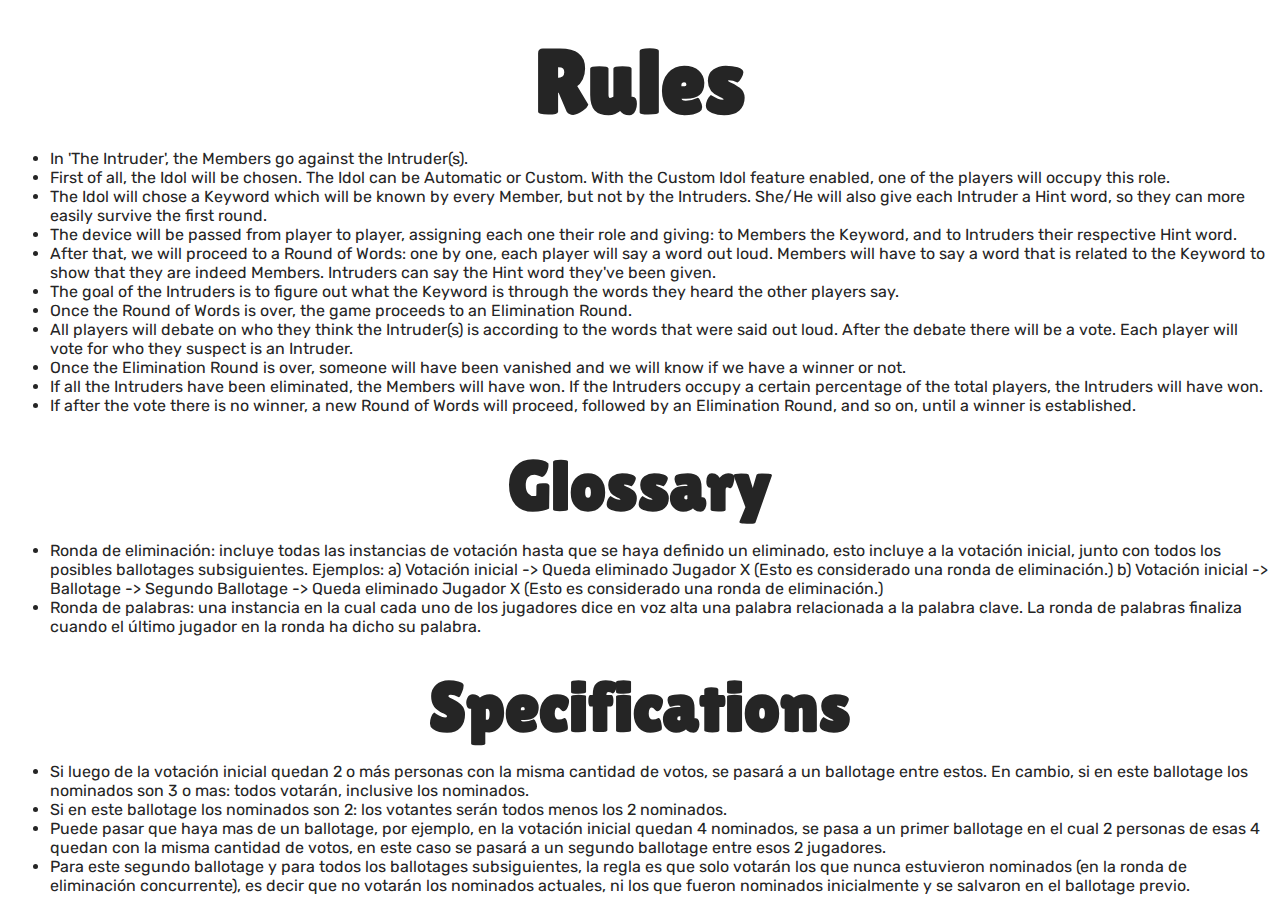
==== about.html @ 50c5b6bf "Added About" ====
<html>
    <head>
        <link rel="stylesheet" href="styles.css">
        <link rel="preconnect" href="https://fonts.googleapis.com">
        <link rel="preconnect" href="https://fonts.gstatic.com" crossorigin>
        <link href="https://fonts.googleapis.com/css2?family=Lilita+One&family=Rubik:wght@300;400&display=swap" rel="stylesheet">
    </head>
    <body class="with-body-margins">
        <div>
            <h1>Rules</h1>
        </div>
        <div class="left-allingment">
            <ul>
                <li>
                    In 'The Intruder', the Members go against the Intruder(s).
                </li>
                <li>
                    First of all, the Idol will be chosen. The Idol can be Automatic or Custom. With the Custom Idol feature enabled, one of the players will occupy this role.
                </li>
                <li>
                    The Idol will chose a Keyword which will be known by every Member, but not by the Intruders. She/He will also give each Intruder a Hint word, so they can more easily survive the first round.
                </li>
                <li>
                    The device will be passed from player to player, assigning each one their role and giving: to Members the Keyword, and to Intruders their respective Hint word.
                </li>
                <li>
                    After that, we will proceed to a Round of Words: one by one, each player will say a word out loud. Members will have to say a word that is related to the Keyword to show that they are indeed Members. Intruders can say the Hint word they've been given.
                </li>
                <li>
                    The goal of the Intruders is to figure out what the Keyword is through the words they heard the other players say.
                </li>
                <li>
                    Once the Round of Words is over, the game proceeds to an Elimination Round.
                </li>
                <li>
                    All players will debate on who they think the Intruder(s) is according to the words that were said out loud. After the debate there will be a vote. Each player will vote for who they suspect is an Intruder.
                </li>
                <li>
                    Once the Elimination Round is over, someone will have been vanished and we will know if we have a winner or not.
                </li>
                <li>
                    If all the Intruders have been eliminated, the Members will have won. If the Intruders occupy a certain percentage of the total players, the Intruders will have won.
                </li>
                <li>
                    If after the vote there is no winner, a new Round of Words will proceed, followed by an Elimination Round, and so on, until a winner is established.
                </li>
            </ul>
        </div>
        <div>
            <h6>Glossary</h6>
        </div>
        <div class="left-allingment">
            <ul>
                <li>
                    Ronda de eliminación: incluye todas las instancias de votación hasta que se haya definido un eliminado, esto incluye a la votación inicial, junto con todos los posibles ballotages subsiguientes. Ejemplos:
                    a) Votación inicial -> Queda eliminado Jugador X (Esto es considerado una ronda de eliminación.)
                    b) Votación inicial -> Ballotage -> Segundo Ballotage -> Queda eliminado Jugador X (Esto es considerado una ronda de eliminación.)
                </li>
                <li>
                    Ronda de palabras: una instancia en la cual cada uno de los jugadores dice en voz alta una palabra relacionada a la palabra clave. La ronda de palabras finaliza cuando el último jugador en la ronda ha dicho su palabra.
                </li>
            </ul>
        </div>
        <div>
            <h6>Specifications</h6>
        </div>
        <div class="left-allingment">
            <ul>
                <li>
                    Si luego de la votación inicial quedan 2 o más personas con la misma cantidad de votos, se pasará a un ballotage entre estos. En cambio, si en este ballotage los nominados son 3 o mas: todos votarán, inclusive los nominados.
                </li>
                <li>
                    Si en este ballotage los nominados son 2: los votantes serán todos menos los 2 nominados. 
                </li>
                <li>
                    Puede pasar que haya mas de un ballotage, por ejemplo, en la votación inicial quedan 4 nominados, se pasa a un primer ballotage en el cual 2 personas de esas 4 quedan con la misma cantidad de votos, en este caso se pasará a un segundo ballotage entre esos 2 jugadores.
                </li>
                <li>
                    Para este segundo ballotage y para todos los ballotages subsiguientes, la regla es que solo votarán los que nunca estuvieron nominados (en la ronda de eliminación concurrente), es decir que no votarán los nominados actuales, ni los que fueron nominados inicialmente y se salvaron en el ballotage previo.
                </li>
            </ul>
        </div>
       
    </body>



    <!-- ¡Hola! Soy Tomas, creador de El Intruso.  Para más información visita:
    www.facebook.com/elintrusopartygame
    
    Si deseas colaborar agregando Palabras Claves divertidas a nuestra librería de Palabras Claves envianos tus ideas a:
    elintrusopartygame@gmail.com
    Tu colaboración es muy agradecida.
    
    Gracias por jugar a El Intruso. -->
---- styles.css ----
body {
    text-align: center;
    font-family: 'Rubik', sans-serif;
    color: #252525;
    margin: 0px;
}

p {
    font-size: 20;
    line-height: 2;
}

h1 {
    font-family: 'Lilita One', cursive;
    font-size: 90;
    margin: 0;
}

h2 {
    font-size: 50;
    margin: 0;
}

h3 {
    font-size: 40;
    margin: 0;
}

h4 {
    font-family: 'Lilita One', cursive;
    font-size: 40;
}

h5 {
    font-size: 30;
    color: #eeeeee;
}

h6 {
    font-family: 'Lilita One', cursive;
    font-size: 70;
    margin: 30px 0 0 0;
}

#logo {
    width: 500px;
}

#hero {
    width: 1100px;
    margin-left: auto;
    margin-right: auto;
    padding: 70px 0 20px 0;
    display: flex;
    justify-content: space-around;
}

#titles {
    padding-top: 130px;
}

#info {
    padding: 40;
    background-color: #eeeeee;
}

#specs {
    display: flex;
    justify-content: space-around;
    padding: 30px 70px 30px 70px;
}

#stores {
    padding-top: 10px;
    padding-bottom: 80px;
    background-color: #6063A7;
    
}

#app-store {
    background:url(Assets/App\ Store.png) no-repeat;
    width: 300px;
    height: 100px;
    border: none;
    margin-right: 20px;
}

#google-play {
    background: url("Assets/Google\ Play.png") no-repeat;
    width: 300px;
    height: 100px;
    border: none;
    margin-left: 20px;
}

/* .bordered {
    border: 5px solid #6063A7;
} */

.left-allingment {
    text-align: start;
}

.with-body-margins {
    margin: 30px 10px 20px 10px;
}
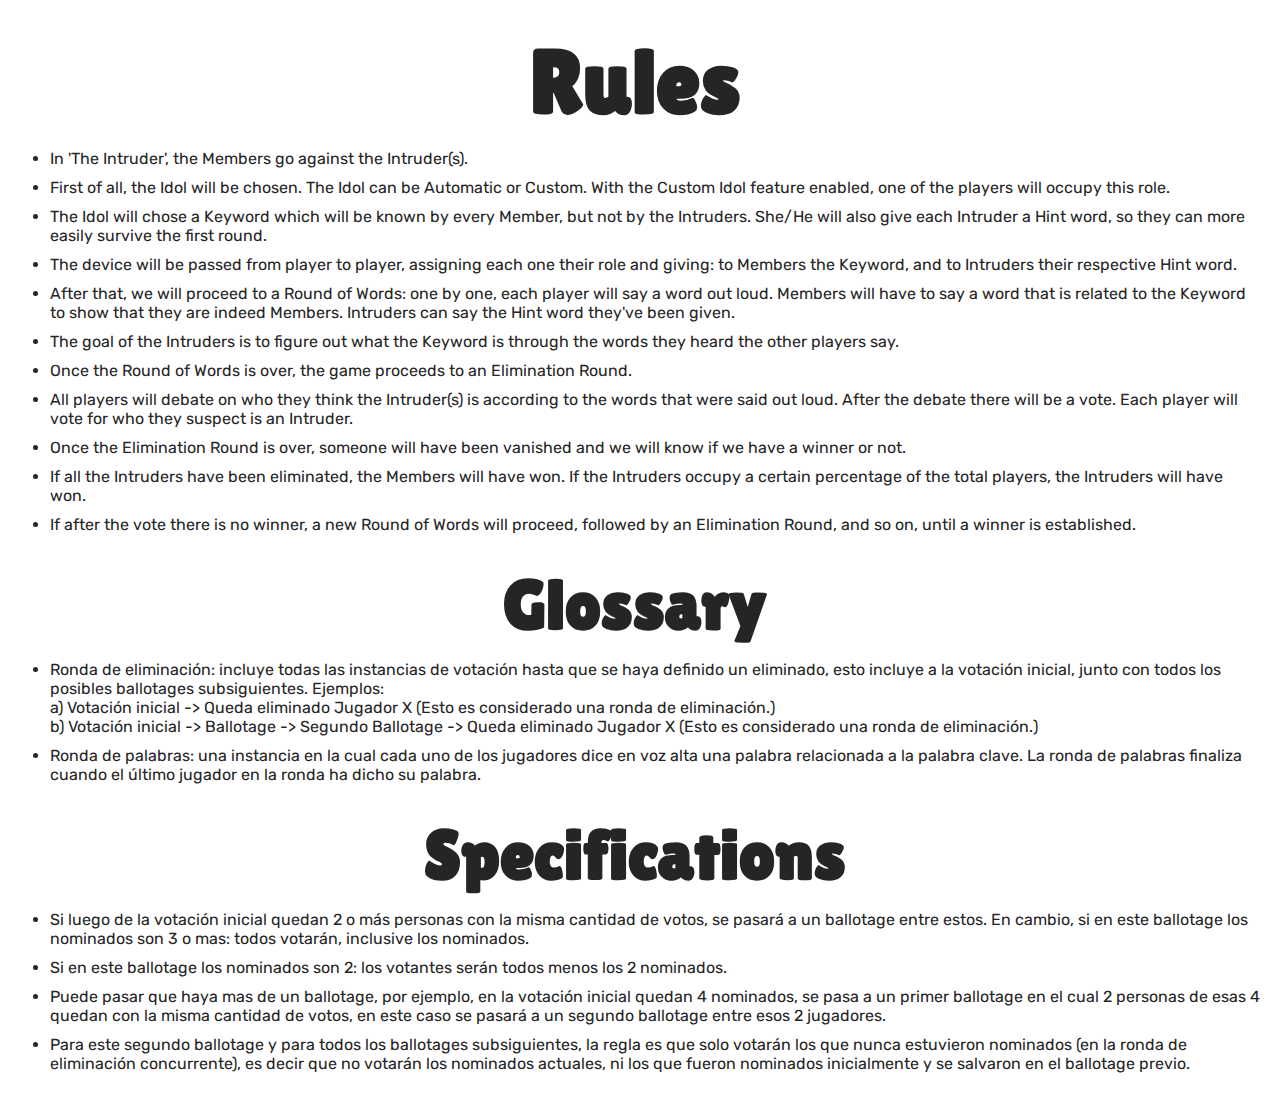
==== commit 8dab20ac: "CSS updates to About" ====
--- a/about.html
+++ b/about.html
@@ -7,7 +7,7 @@
     </head>
     <body class="with-body-margins">
         <div>
-            <h1>Rules</h1>
+            <h1 id="Rules">Rules</h1>
         </div>
         <div class="left-allingment">
             <ul>
@@ -52,8 +52,8 @@
         <div class="left-allingment">
             <ul>
                 <li>
-                    Ronda de eliminación: incluye todas las instancias de votación hasta que se haya definido un eliminado, esto incluye a la votación inicial, junto con todos los posibles ballotages subsiguientes. Ejemplos:
-                    a) Votación inicial -> Queda eliminado Jugador X (Esto es considerado una ronda de eliminación.)
+                    Ronda de eliminación: incluye todas las instancias de votación hasta que se haya definido un eliminado, esto incluye a la votación inicial, junto con todos los posibles ballotages subsiguientes. Ejemplos:<br>
+                    a) Votación inicial -> Queda eliminado Jugador X (Esto es considerado una ronda de eliminación.)<br>
                     b) Votación inicial -> Ballotage -> Segundo Ballotage -> Queda eliminado Jugador X (Esto es considerado una ronda de eliminación.)
                 </li>
                 <li>
@@ -83,6 +83,8 @@
        
     </body>
 
+</html>
+
 
 
     <!-- ¡Hola! Soy Tomas, creador de El Intruso. --- a/styles.css
+++ b/styles.css
@@ -1,3 +1,19 @@
+
+
+/* 
+display:
+flex, inline, block
+
+flex-direction (changing this swaps the axises):
+row, column
+
+justify-content (horizontal-axis):
+start, center, end, space-around, space-evenly, space-between
+
+allign-items (vertical-axis):
+start, center, end 
+*/
+
 body {
     text-align: center;
     font-family: 'Rubik', sans-serif;
@@ -5,35 +21,26 @@
     margin: 0px;
 }
 
-p {
-    font-size: 20;
-    line-height: 2;
+
+a {
+    color: #ffffff;
+    margin: 0 10px;
 }
 
-h1 {
-    font-family: 'Lilita One', cursive;
-    font-size: 90;
-    margin: 0;
+li {
+    margin: 10px 0;
 }
 
-h2 {
-    font-size: 50;
-    margin: 0;
+a:visited {
+    color: #ffffff;
 }
 
-h3 {
-    font-size: 40;
-    margin: 0;
+a:hover {
+    color: #ffffff;
 }
 
-h4 {
-    font-family: 'Lilita One', cursive;
-    font-size: 40;
-}
-
-h5 {
-    font-size: 30;
-    color: #eeeeee;
+a:active {
+    color: #ffffff;
 }
 
 h6 {
@@ -42,39 +49,73 @@
     margin: 30px 0 0 0;
 }
 
-#logo {
-    width: 500px;
-}
-
 #hero {
     width: 1100px;
     margin-left: auto;
     margin-right: auto;
     padding: 70px 0 20px 0;
+    
     display: flex;
     justify-content: space-around;
+    align-items: center;
 }
 
 #titles {
-    padding-top: 130px;
+    padding-bottom: 80px;
+}
+
+#Welcome-to {
+    font-size: 40;
+    margin: 0;
+}
+
+#The-Intruder {
+    font-family: 'Lilita One', cursive;
+    font-size: 90;
+    margin: 0;
+}
+
+#Party-Game {
+    font-size: 50;
+    margin: 0;
+}
+
+#logo {
+    width: 500px;
 }
 
 #info {
     padding: 40;
-    background-color: #eeeeee;
+    background-color: #f5f5f5;
+}
+
+#index-paragraph {
+    font-size: 20;
+    line-height: 2;
 }
 
 #specs {
     display: flex;
     justify-content: space-around;
+    align-items: center;
     padding: 30px 70px 30px 70px;
 }
 
+#features {
+    font-family: 'Lilita One', cursive;
+    font-size: 40;
+}
+
 #stores {
-    padding-top: 10px;
-    padding-bottom: 80px;
+    padding: 50px 0 50px 0;
     background-color: #6063A7;
     
+}
+
+#Download-now {
+    margin: 0 0 30px 0;
+    font-size: 30;
+    color: #ffffff;
 }
 
 #app-store {
@@ -85,6 +126,10 @@
     margin-right: 20px;
 }
 
+/* #app-store:hover {
+    
+} */
+
 #google-play {
     background: url("Assets/Google\ Play.png") no-repeat;
     width: 300px;
@@ -93,14 +138,28 @@
     margin-left: 20px;
 }
 
+#links {
+    margin-top: 40px;
+}
+
 /* .bordered {
     border: 5px solid #6063A7;
 } */
+
+#Rules {
+    font-family: 'Lilita One', cursive;
+    font-size: 90;
+    margin: 0;
+}
 
 .left-allingment {
     text-align: start;
 }
 
 .with-body-margins {
-    margin: 30px 10px 20px 10px;
+    margin: 30px 20px 40px 10px;
+}
+
+.white-font {
+    color: #ffffff;
 }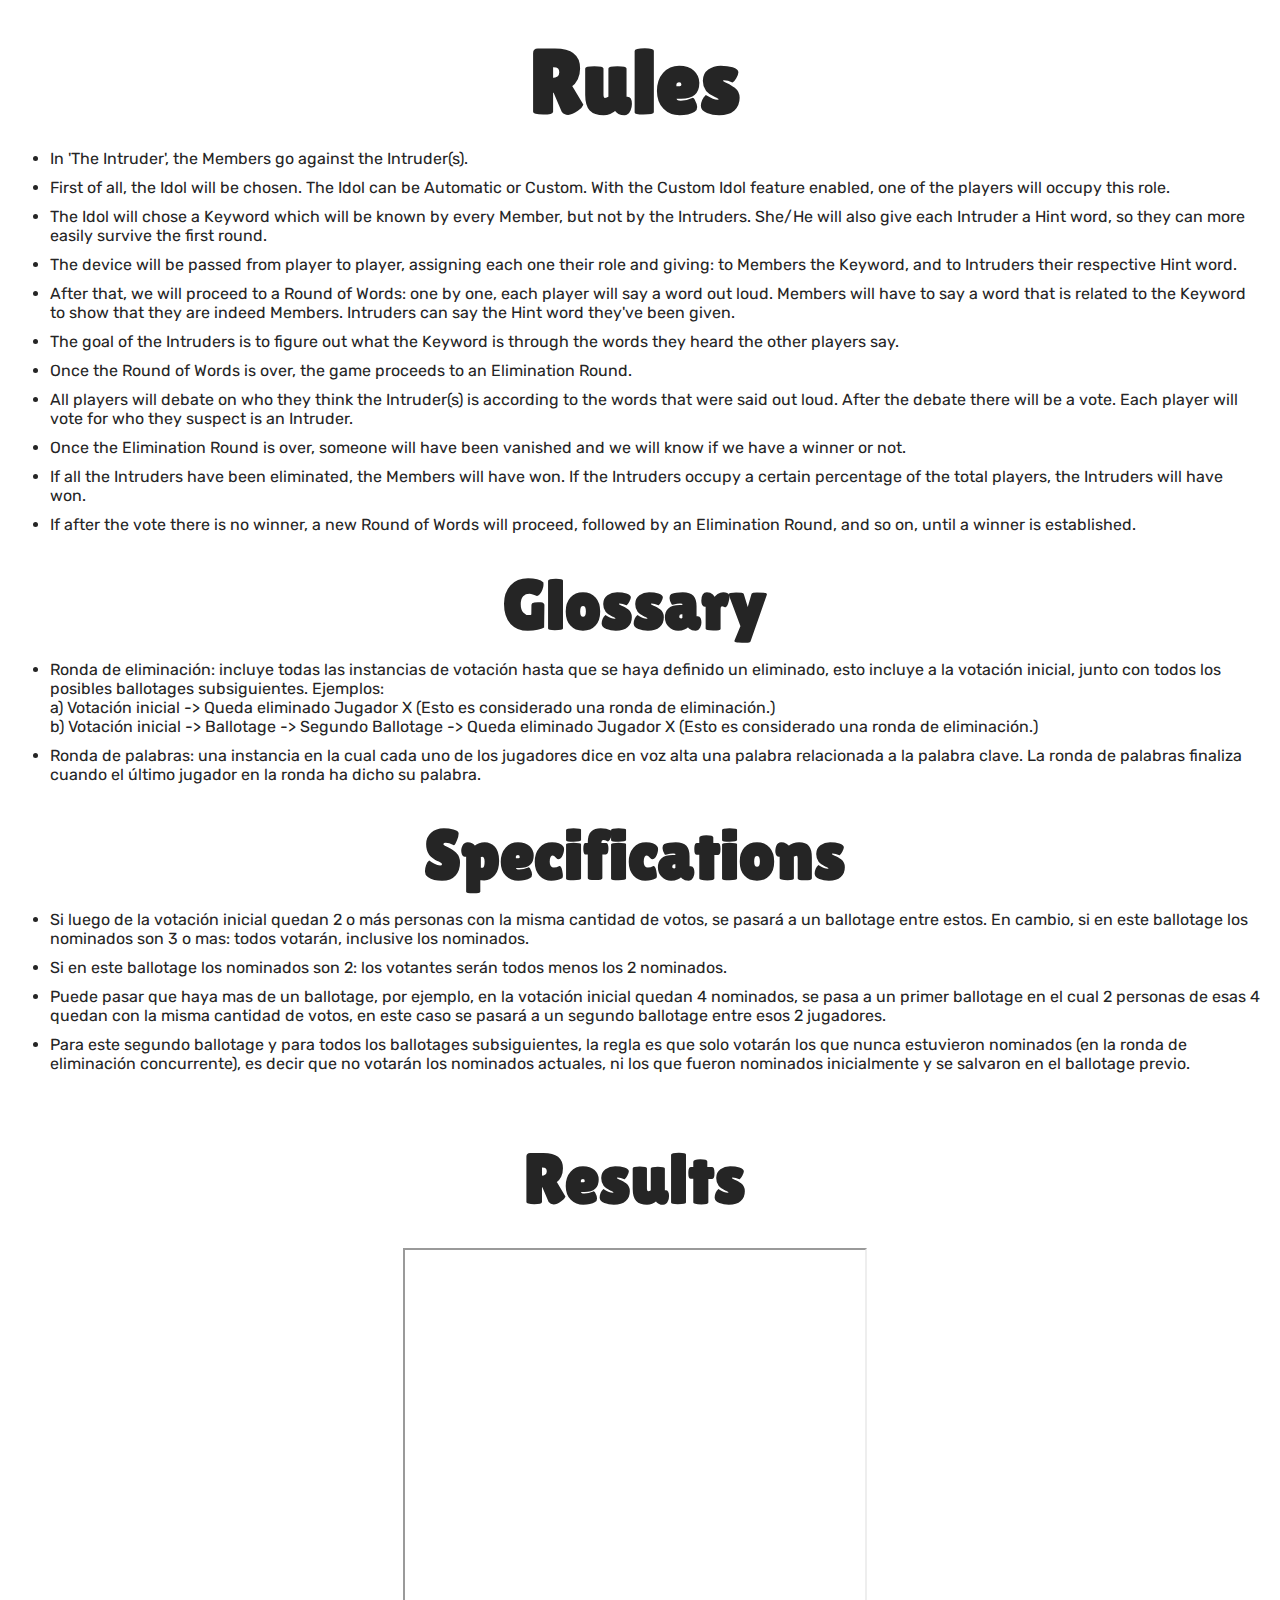
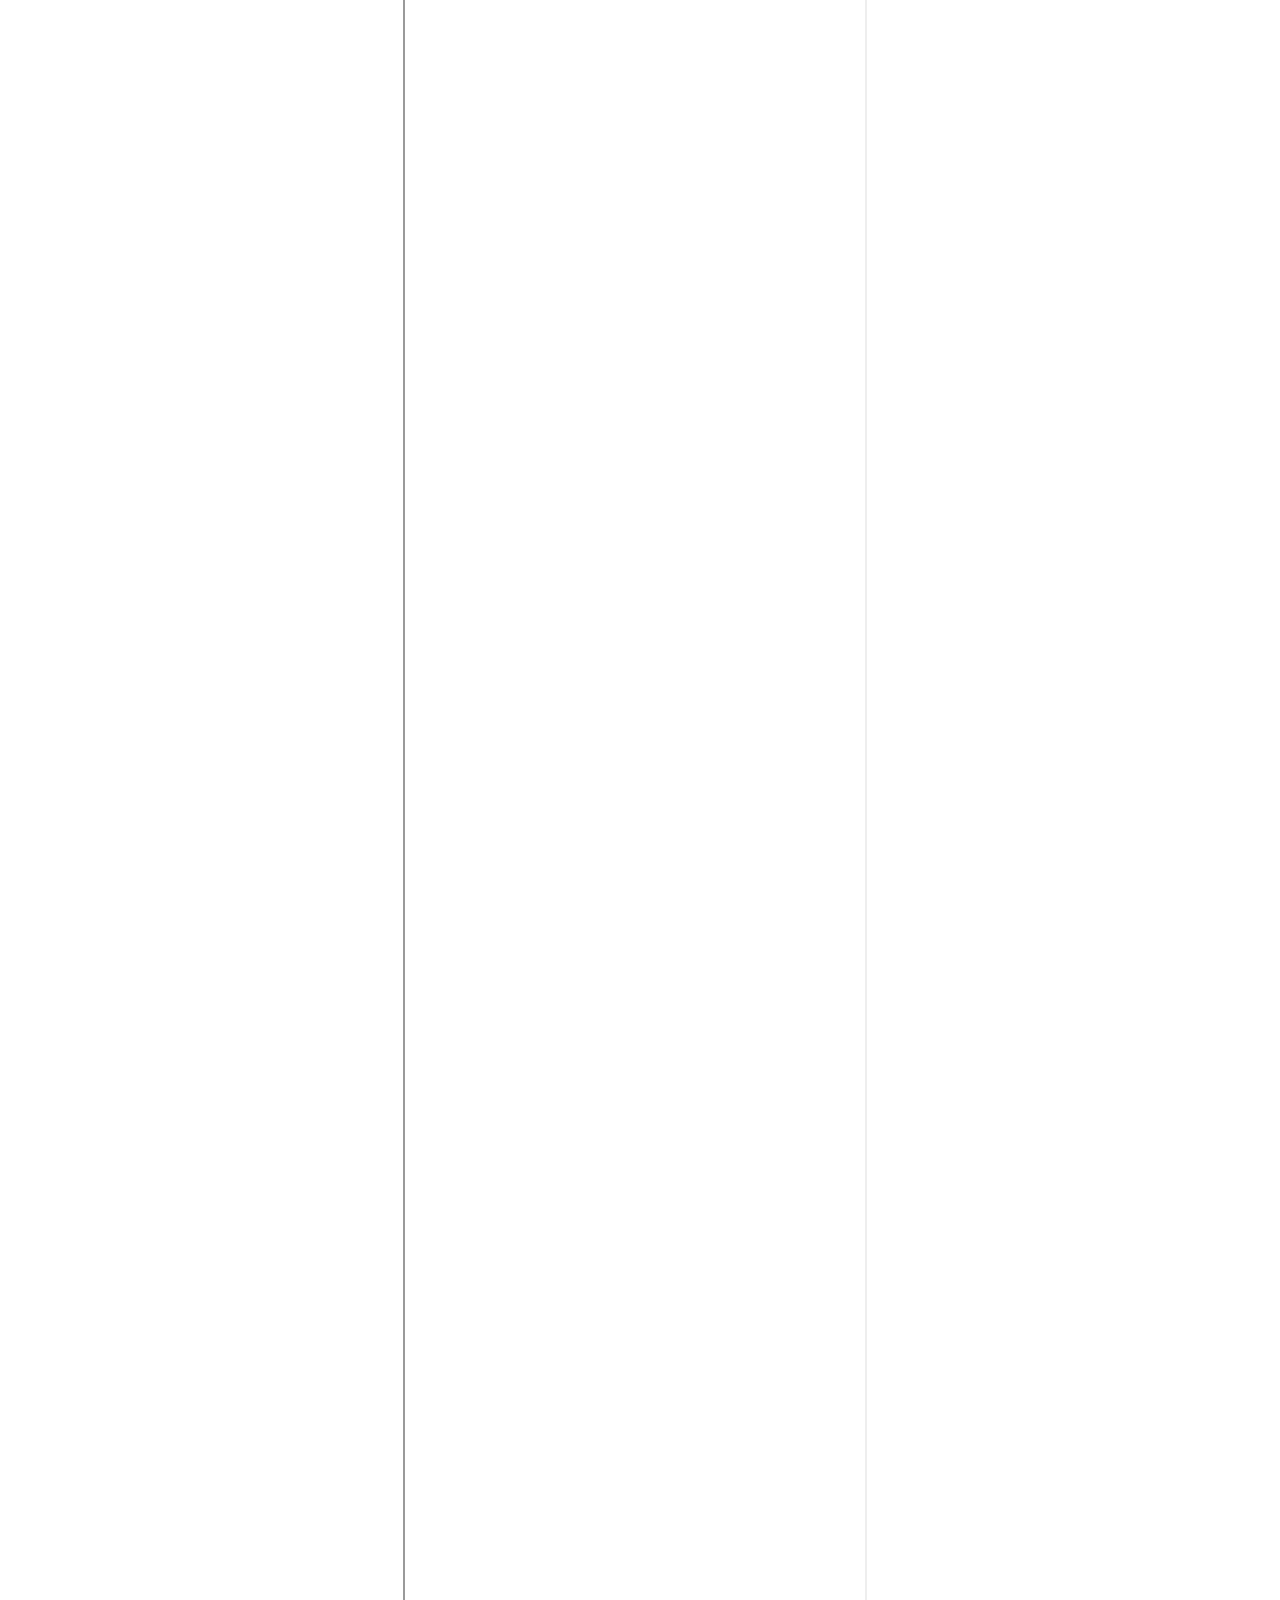
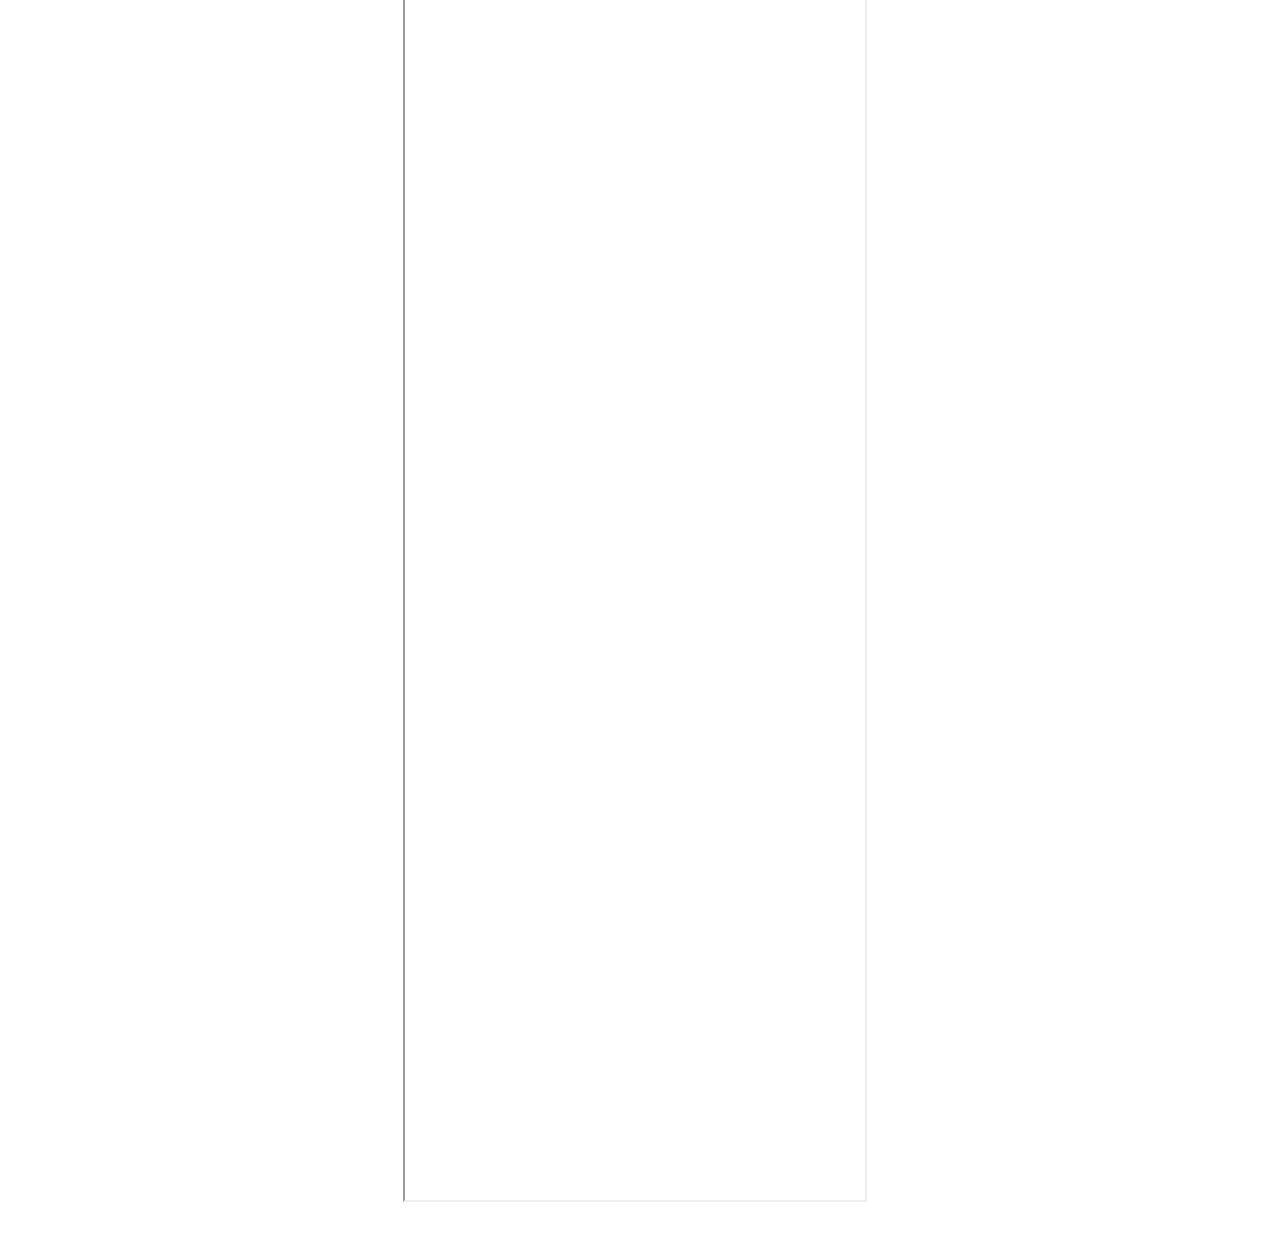
==== commit 623ef636: "Added results to About" ====
--- a/about.html
+++ b/about.html
@@ -80,6 +80,15 @@
                 </li>
             </ul>
         </div>
+        <div>
+            <a id="results" href="https://docs.google.com/spreadsheets/d/e/2PACX-1vSh-bQwR2Q1lOVvnEHgR8gPxkGyQarvJURedMhC31oWSsDf0F8zEL_m3PYmo7rQr3ZnaKdFmYdWemjd/pub?gid=1847230289&single=true&output=pdf">Results</a>
+        </div>
+        <div>
+            <h6>Results</h6>
+        </div>
+        <div>
+            <iframe id="results" src="https://docs.google.com/spreadsheets/d/e/2PACX-1vSh-bQwR2Q1lOVvnEHgR8gPxkGyQarvJURedMhC31oWSsDf0F8zEL_m3PYmo7rQr3ZnaKdFmYdWemjd/pubhtml?gid=1847230289&amp;single=true&amp;widget=true&amp;headers=false"></iframe>
+        </div>
        
     </body>
 
--- a/styles.css
+++ b/styles.css
@@ -139,6 +139,7 @@
 }
 
 #links {
+    color: #ffffff;
     margin-top: 40px;
 }
 
@@ -152,6 +153,12 @@
     margin: 0;
 }
 
+#results {
+    margin-top: 30px;
+    width: 460px;
+    height: 3150px;
+}
+
 .left-allingment {
     text-align: start;
 }
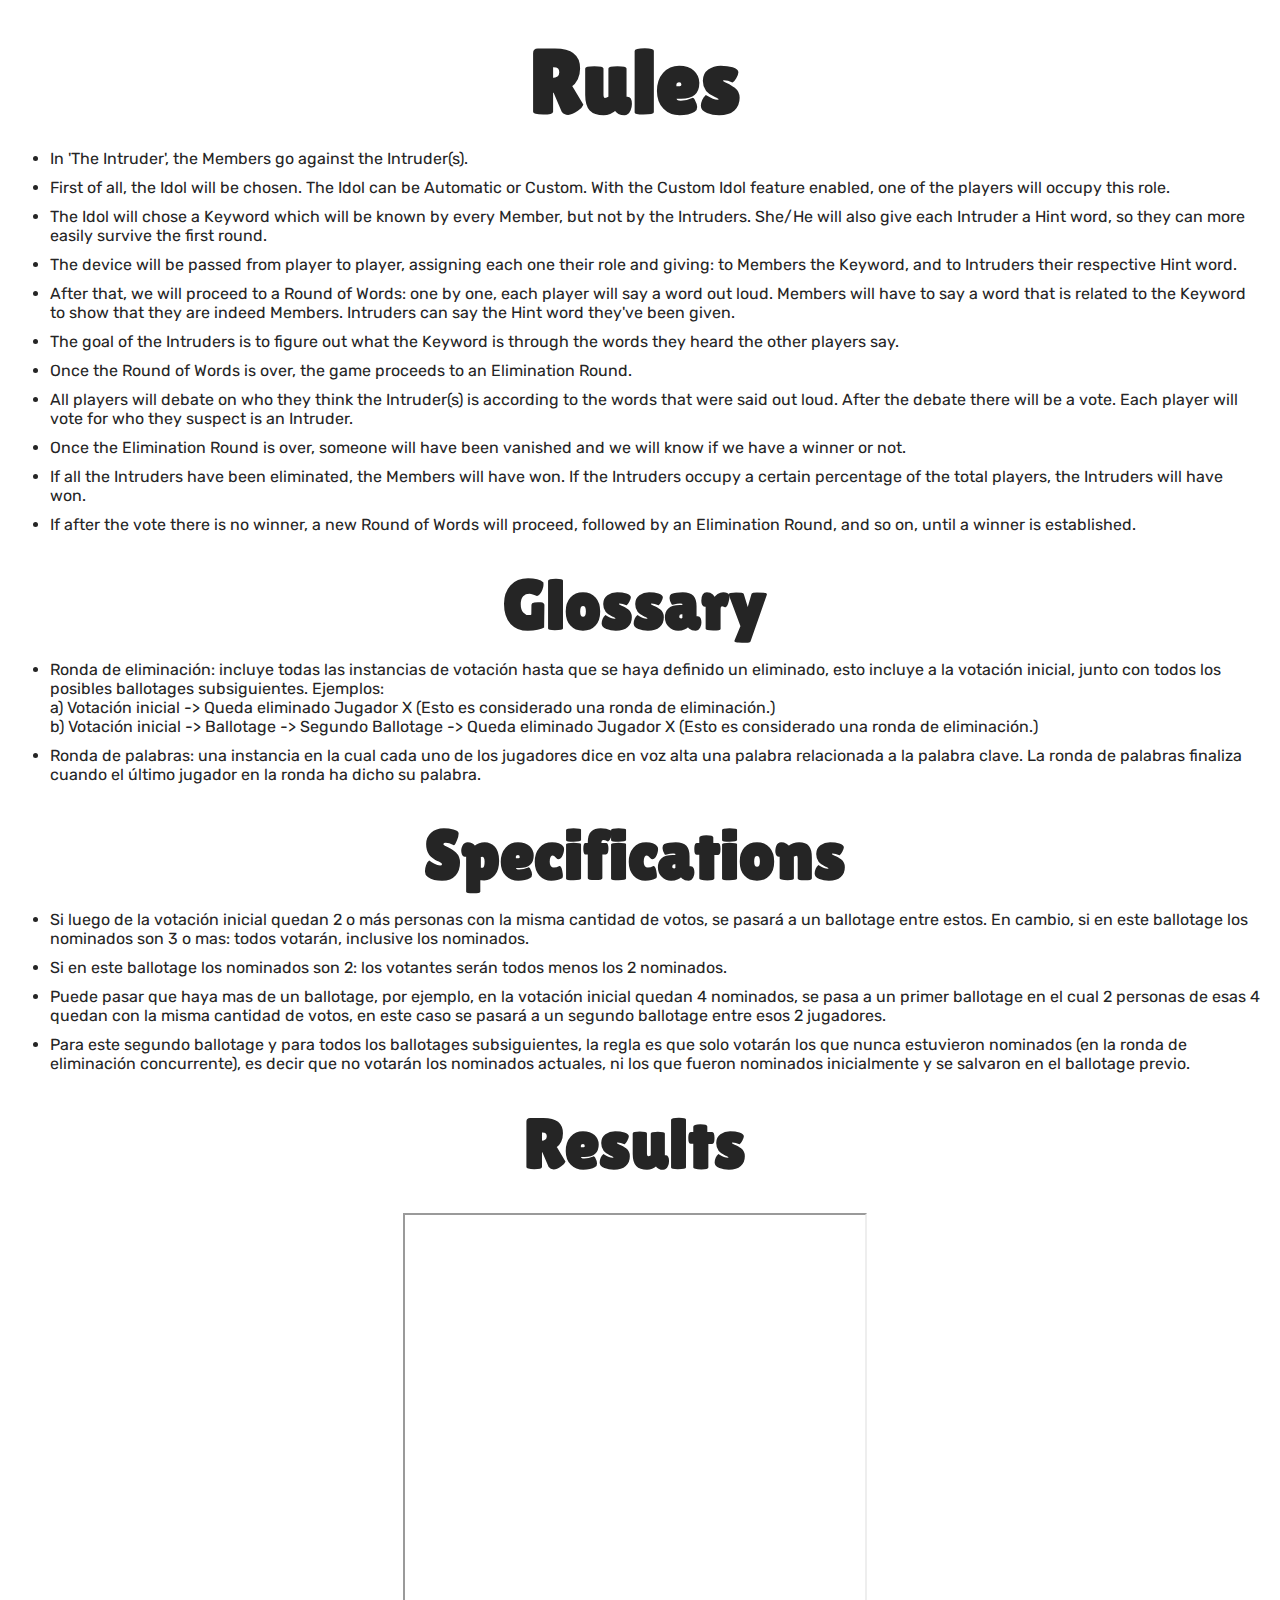
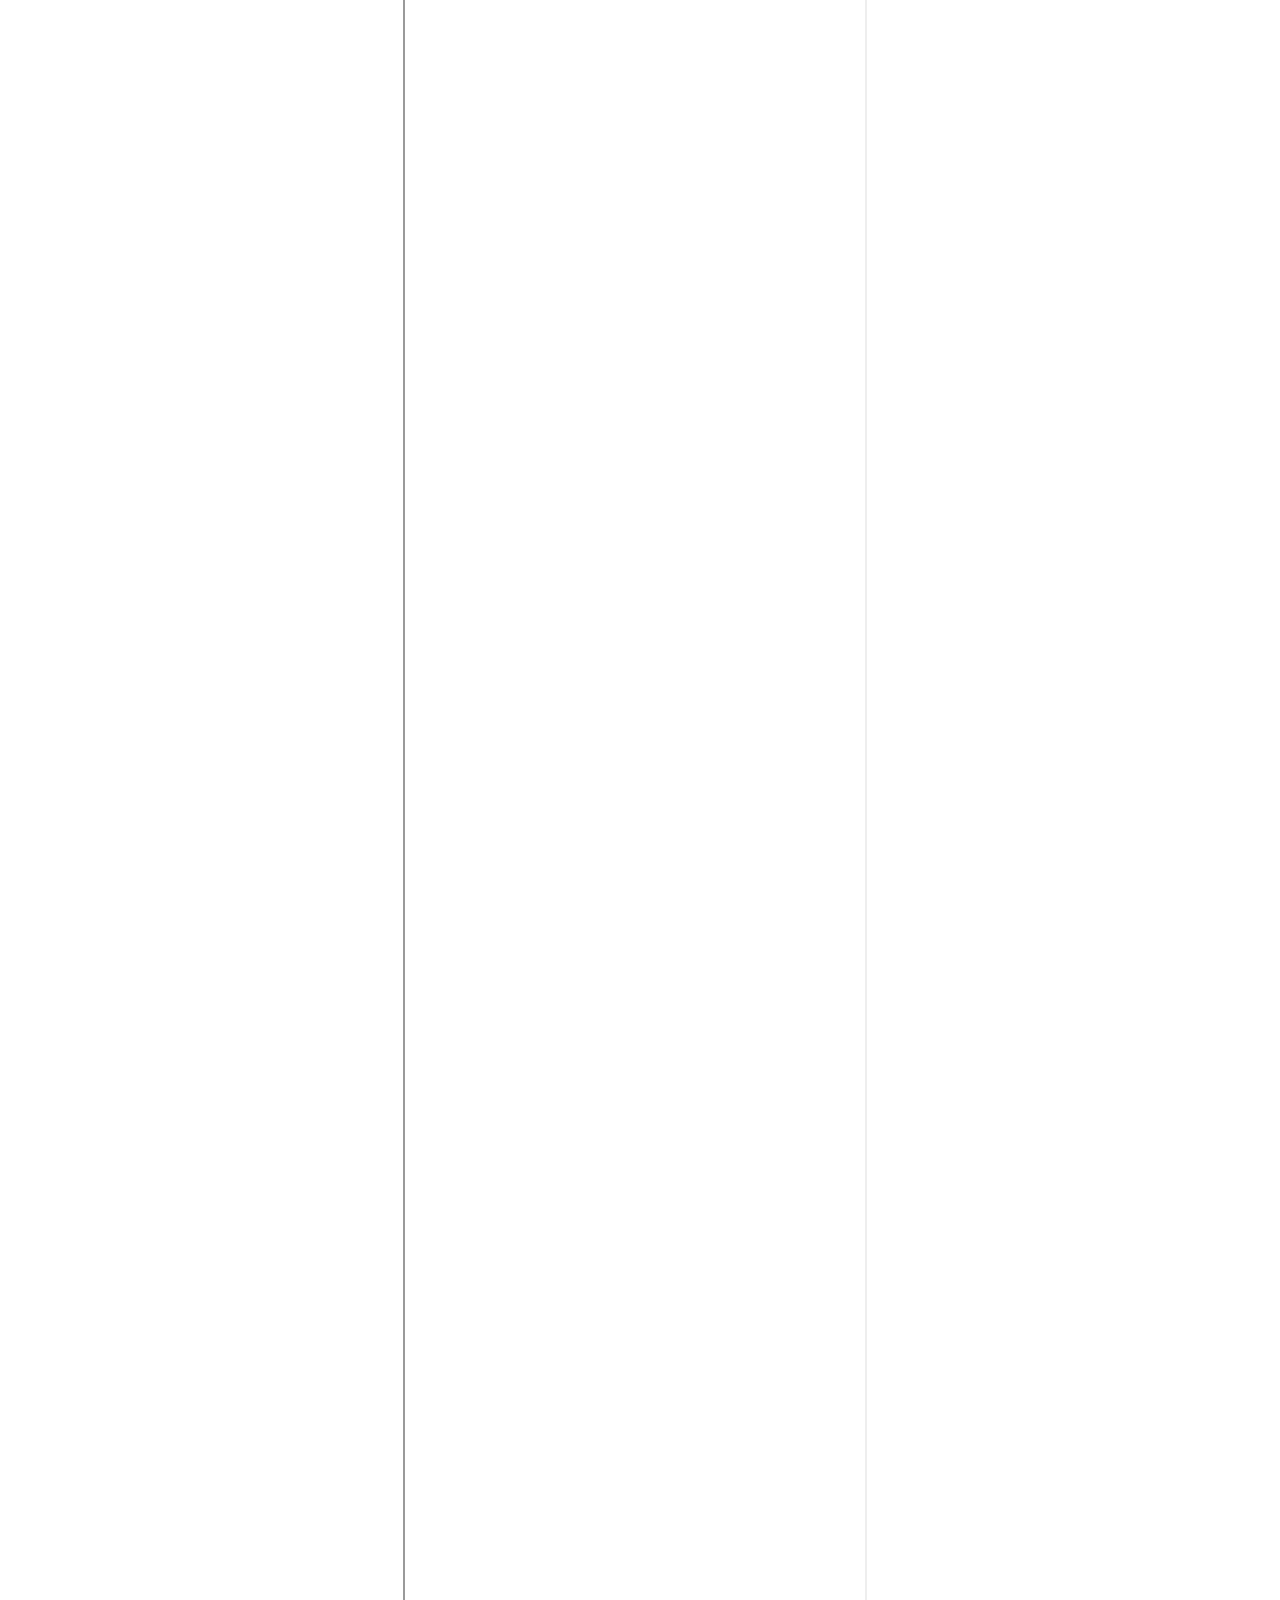
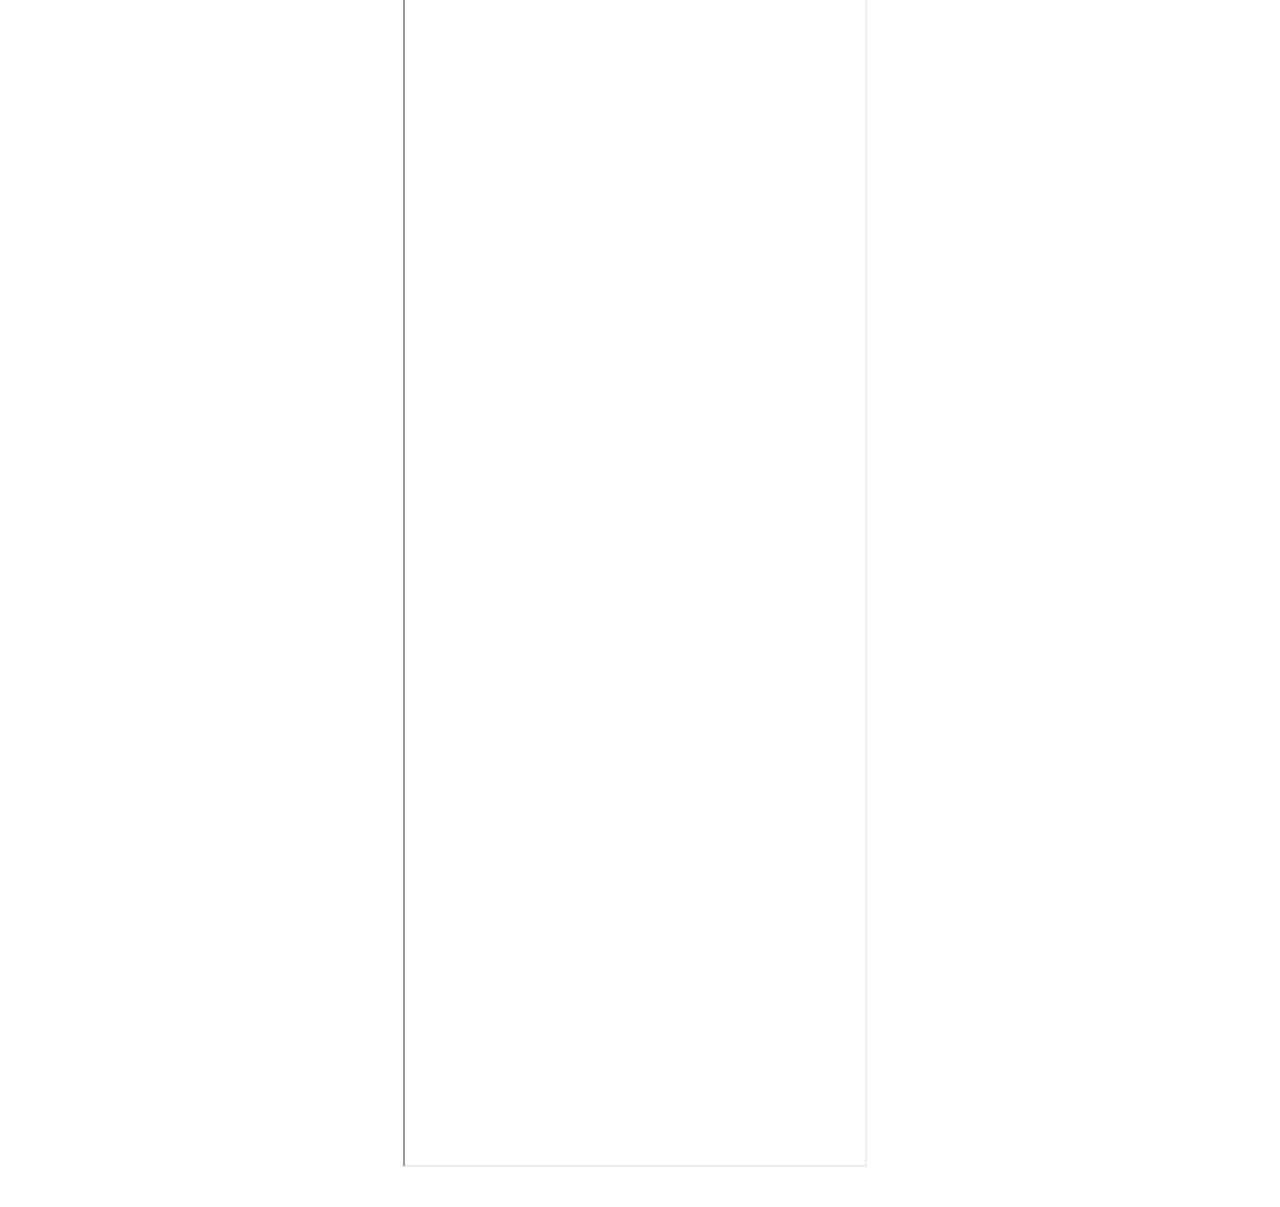
==== commit dada2f2c: "Fixed About" ====
--- a/about.html
+++ b/about.html
@@ -81,14 +81,10 @@
             </ul>
         </div>
         <div>
-            <a id="results" href="https://docs.google.com/spreadsheets/d/e/2PACX-1vSh-bQwR2Q1lOVvnEHgR8gPxkGyQarvJURedMhC31oWSsDf0F8zEL_m3PYmo7rQr3ZnaKdFmYdWemjd/pub?gid=1847230289&single=true&output=pdf">Results</a>
-        </div>
-        <div>
             <h6>Results</h6>
         </div>
         <div>
-            <iframe id="results" src="https://docs.google.com/spreadsheets/d/e/2PACX-1vSh-bQwR2Q1lOVvnEHgR8gPxkGyQarvJURedMhC31oWSsDf0F8zEL_m3PYmo7rQr3ZnaKdFmYdWemjd/pubhtml?gid=1847230289&amp;single=true&amp;widget=true&amp;headers=false"></iframe>
-        </div>
+            <iframe id="results" src="https://docs.google.com/spreadsheets/d/e/2PACX-1vSh-bQwR2Q1lOVvnEHgR8gPxkGyQarvJURedMhC31oWSsDf0F8zEL_m3PYmo7rQr3ZnaKdFmYdWemjd/pubhtml?gid=1847230289&amp;single=true&amp;widget=true&amp;headers=false"></iframe>        </div>
        
     </body>
 
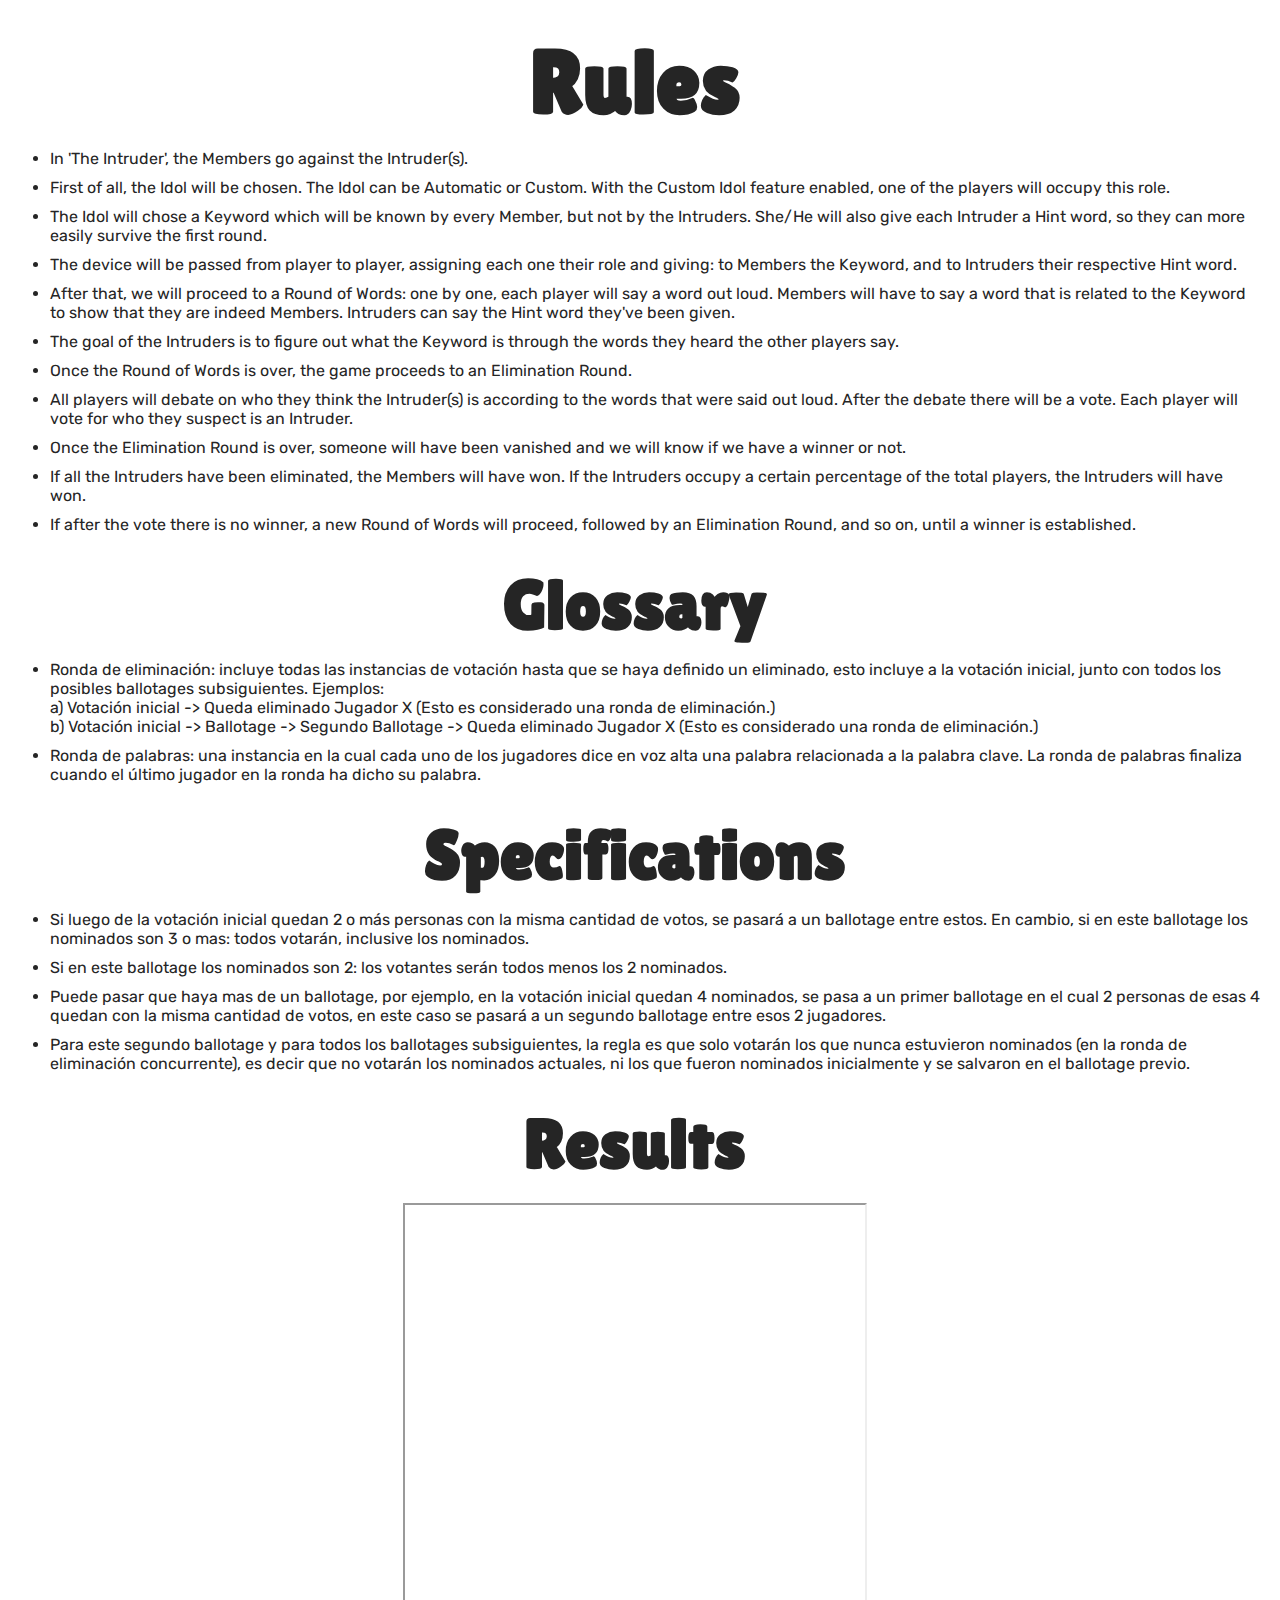
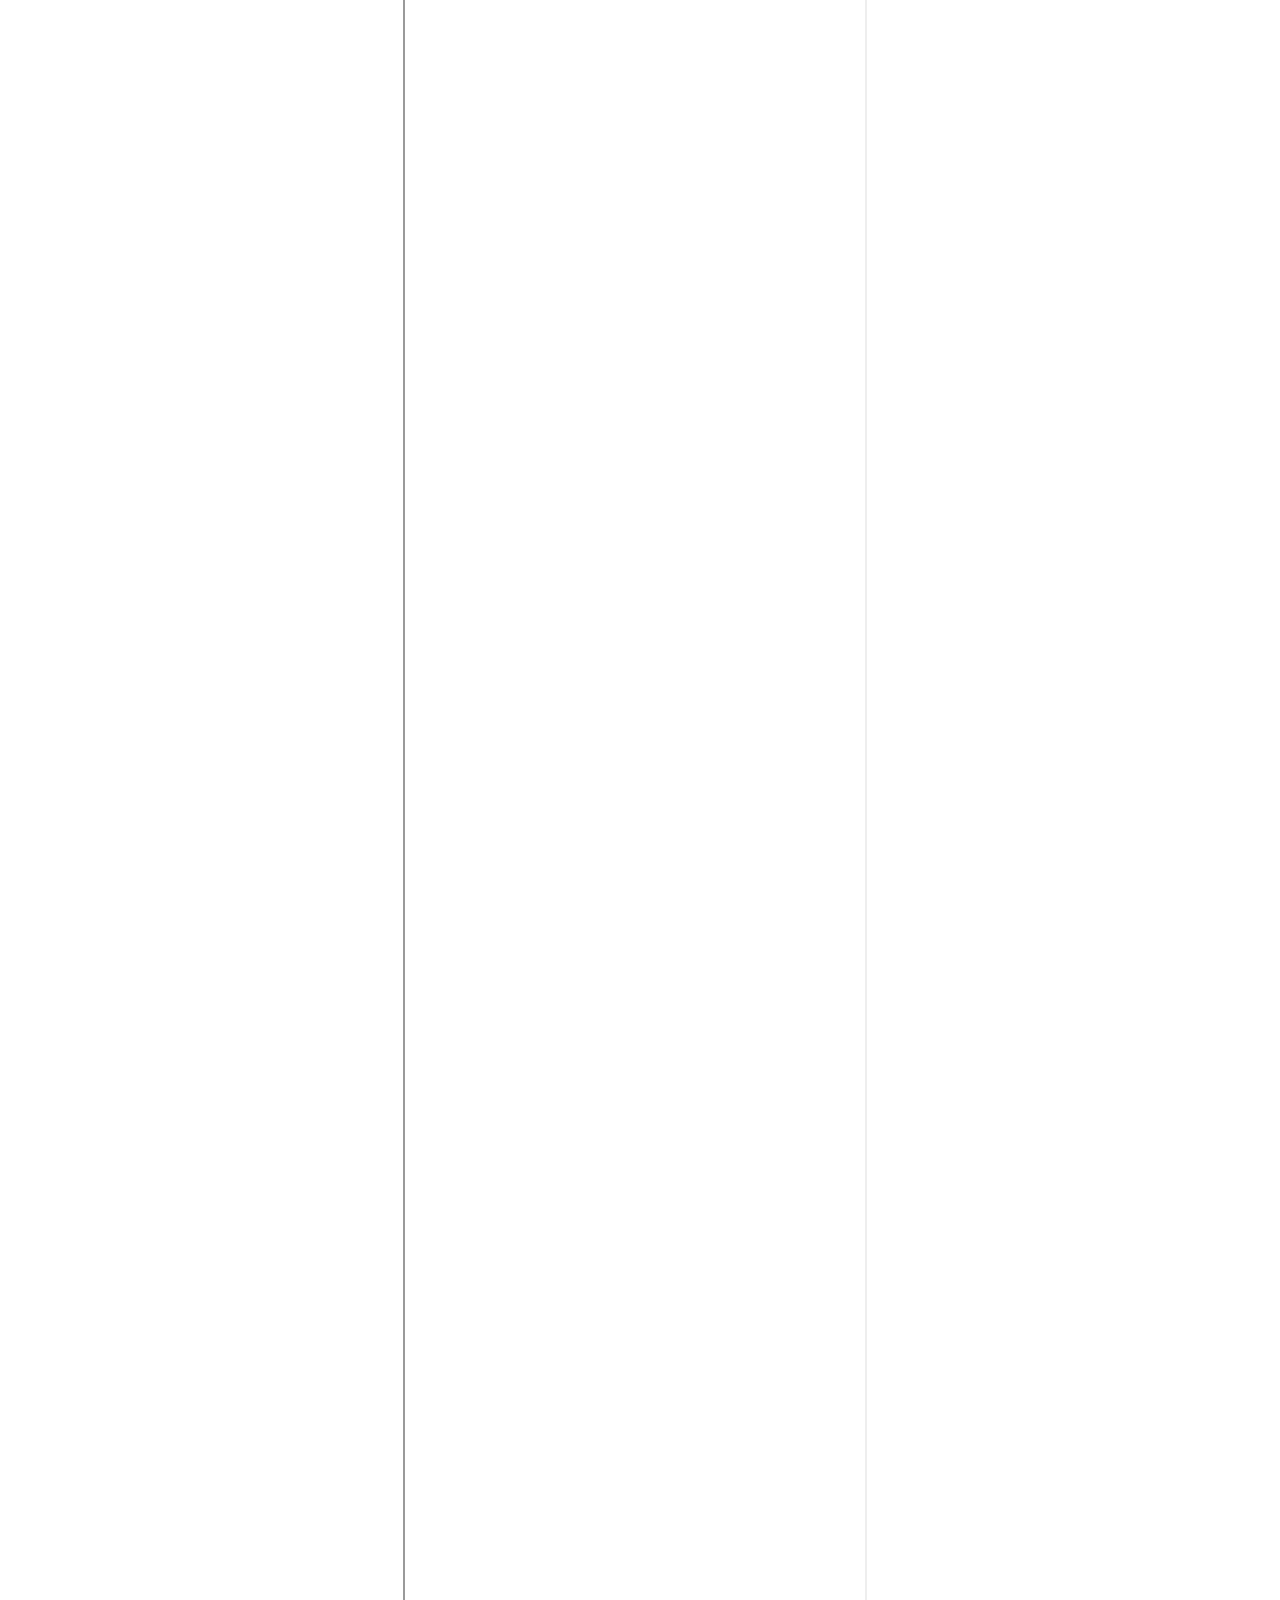
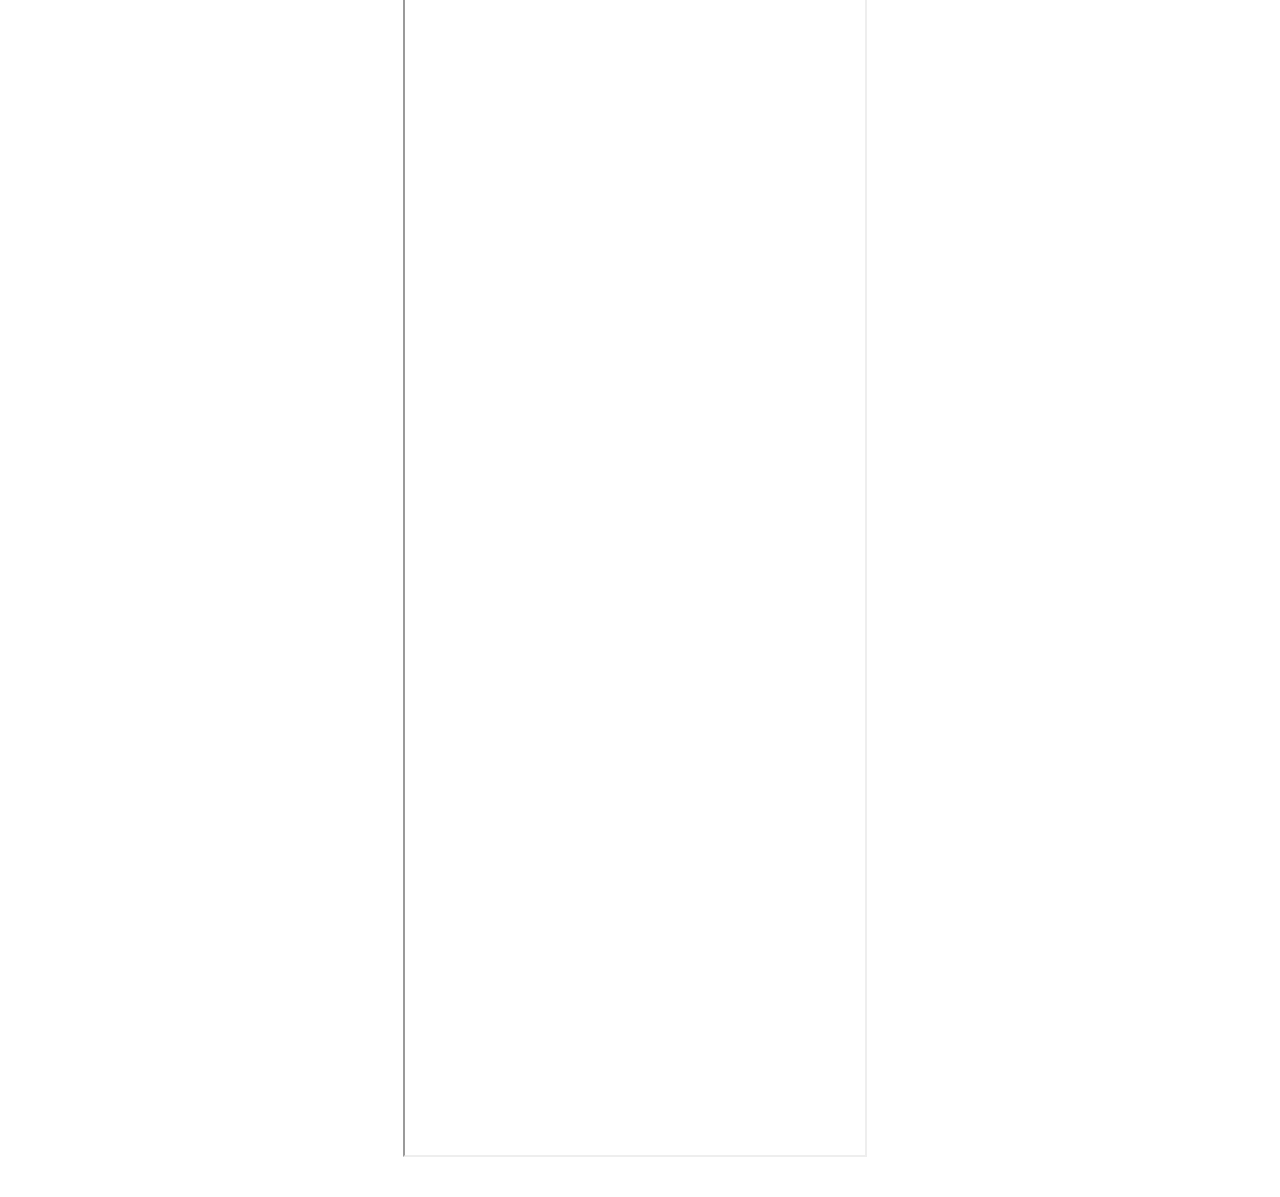
==== commit 65780f17: "Fixed syntax in About" ====
--- a/about.html
+++ b/about.html
@@ -84,10 +84,9 @@
             <h6>Results</h6>
         </div>
         <div>
-            <iframe id="results" src="https://docs.google.com/spreadsheets/d/e/2PACX-1vSh-bQwR2Q1lOVvnEHgR8gPxkGyQarvJURedMhC31oWSsDf0F8zEL_m3PYmo7rQr3ZnaKdFmYdWemjd/pubhtml?gid=1847230289&amp;single=true&amp;widget=true&amp;headers=false"></iframe>        </div>
-       
+            <iframe id="results" src="https://docs.google.com/spreadsheets/d/e/2PACX-1vSh-bQwR2Q1lOVvnEHgR8gPxkGyQarvJURedMhC31oWSsDf0F8zEL_m3PYmo7rQr3ZnaKdFmYdWemjd/pubhtml?gid=1847230289&amp;single=true&amp;widget=true&amp;headers=false"></iframe>
+        </div>
     </body>
-
 </html>
 
 
--- a/styles.css
+++ b/styles.css
@@ -58,15 +58,19 @@
     display: flex;
     justify-content: space-around;
     align-items: center;
-}
-
-#titles {
-    padding-bottom: 80px;
+
+}
+
+#titles-buttons {
+    padding-bottom: 40px;
+    
 }
 
 #Welcome-to {
     font-size: 40;
-    margin: 0;
+    font-weight: 400;
+    margin: 0;
+
 }
 
 #The-Intruder {
@@ -77,8 +81,51 @@
 
 #Party-Game {
     font-size: 50;
-    margin: 0;
-}
+    font-weight: 400;
+    margin: 0;
+}
+
+#buttons {
+    margin-top: 50px;
+
+    display: flex;
+    justify-content: space-around;
+    align-items: center;
+}
+
+#app-store {
+    background:url(Assets/App\ Store.png) no-repeat;
+    background-size: contain;
+    width: 250px;
+    height: 75px;
+    border: none;
+    margin-right: 20px;
+}
+
+#app-store:hover {
+    cursor: pointer;
+}
+
+#google-play {
+    background: url("Assets/Google\ Play.png") no-repeat;
+    background-size: contain;
+    width: 250px;
+    height: 75px;
+    border: none;
+    margin-left: 20px;
+}
+
+#google-play:hover {
+    cursor: pointer;
+}
+
+#Get-it-now {
+    margin-top: 30px;
+    font-size: 30;
+    color: #252525;
+    text-decoration: underline;
+}
+
 
 #logo {
     width: 500px;
@@ -92,55 +139,39 @@
 #index-paragraph {
     font-size: 20;
     line-height: 2;
+}
+
+.bolded { 
+    font-weight: bold; 
 }
 
 #specs {
     display: flex;
     justify-content: space-around;
     align-items: center;
-    padding: 30px 70px 30px 70px;
+    padding: 10px 70px 0 70px;
 }
 
 #features {
     font-family: 'Lilita One', cursive;
     font-size: 40;
-}
-
-#stores {
-    padding: 50px 0 50px 0;
+    margin-bottom: 20;
+}
+
+#screens {
+    padding-bottom: 0px;
+    width: 1400px;
+}
+
+#footer {
+    padding: 30px 0;
     background-color: #6063A7;
     
 }
 
-#Download-now {
-    margin: 0 0 30px 0;
-    font-size: 30;
-    color: #ffffff;
-}
-
-#app-store {
-    background:url(Assets/App\ Store.png) no-repeat;
-    width: 300px;
-    height: 100px;
-    border: none;
-    margin-right: 20px;
-}
-
-/* #app-store:hover {
-    
-} */
-
-#google-play {
-    background: url("Assets/Google\ Play.png") no-repeat;
-    width: 300px;
-    height: 100px;
-    border: none;
-    margin-left: 20px;
-}
 
 #links {
     color: #ffffff;
-    margin-top: 40px;
 }
 
 /* .bordered {
@@ -154,7 +185,7 @@
 }
 
 #results {
-    margin-top: 30px;
+    margin-top: 20px;
     width: 460px;
     height: 3150px;
 }
